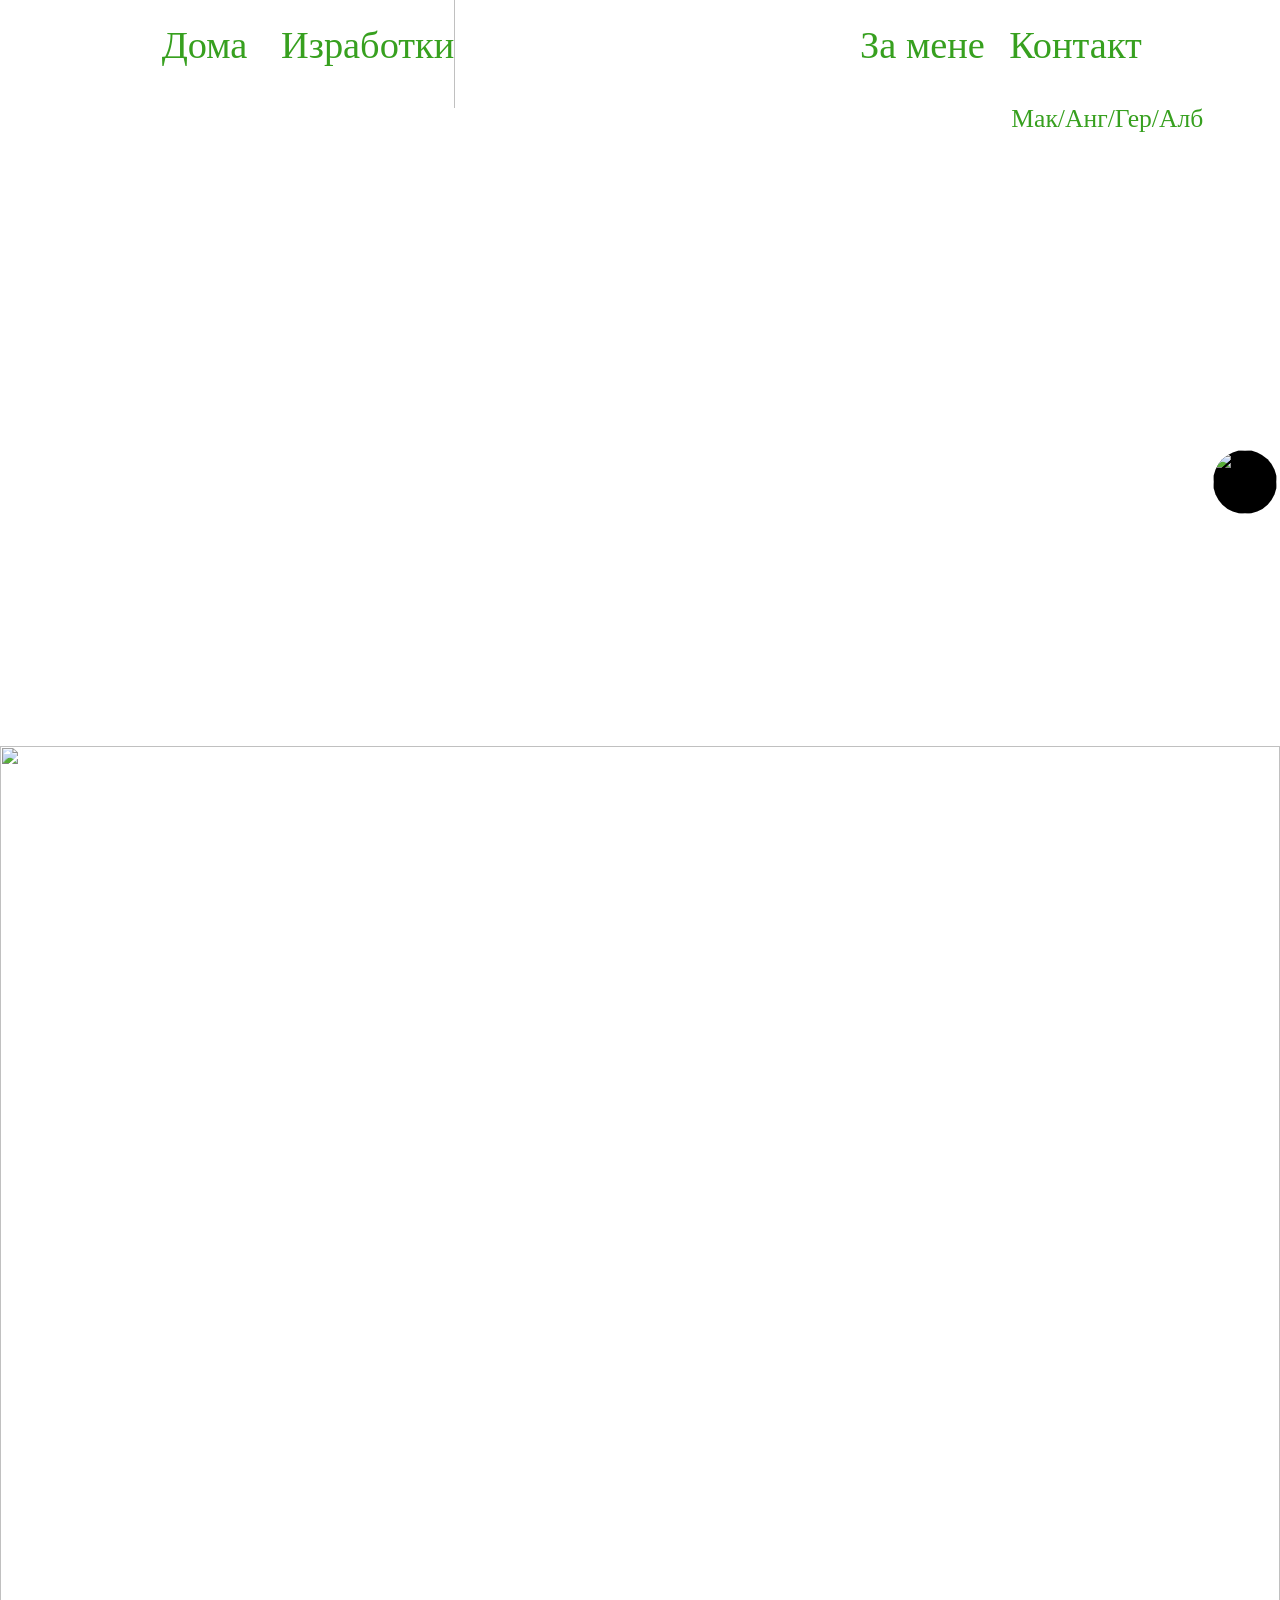
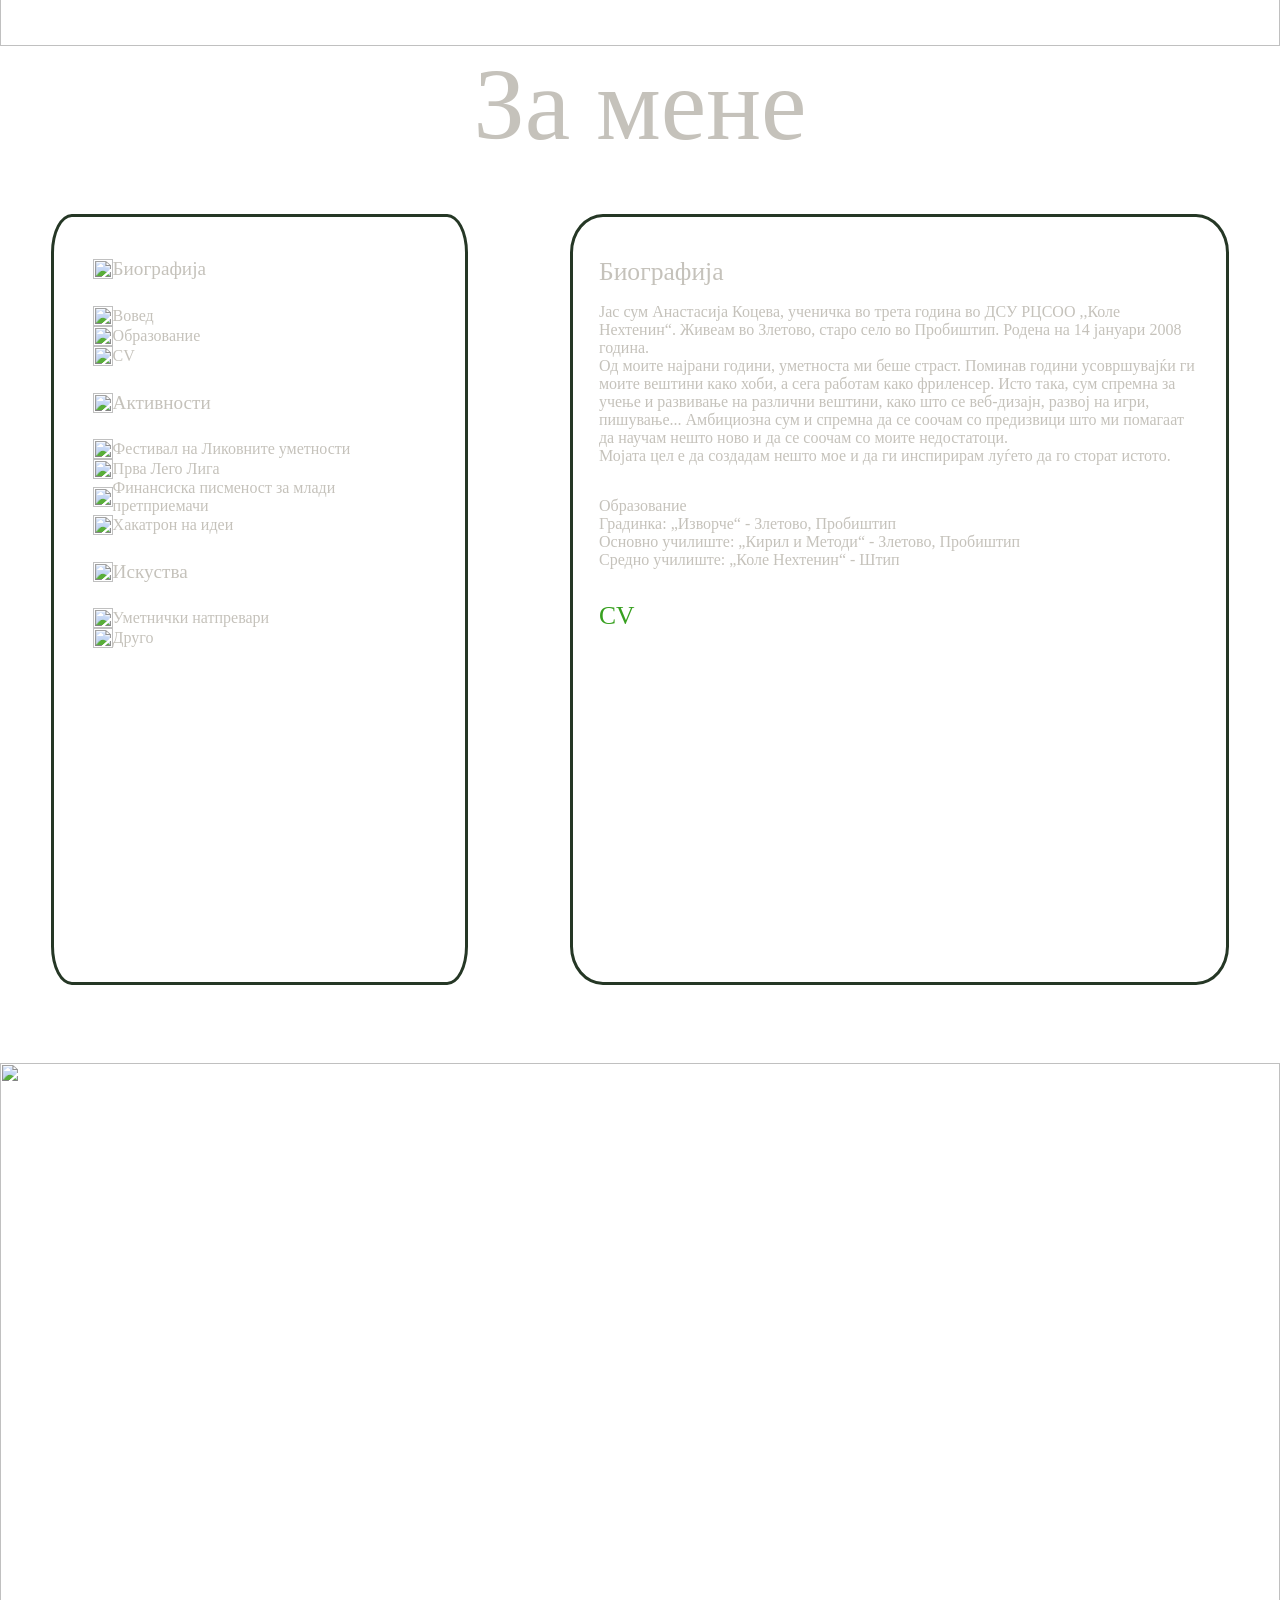
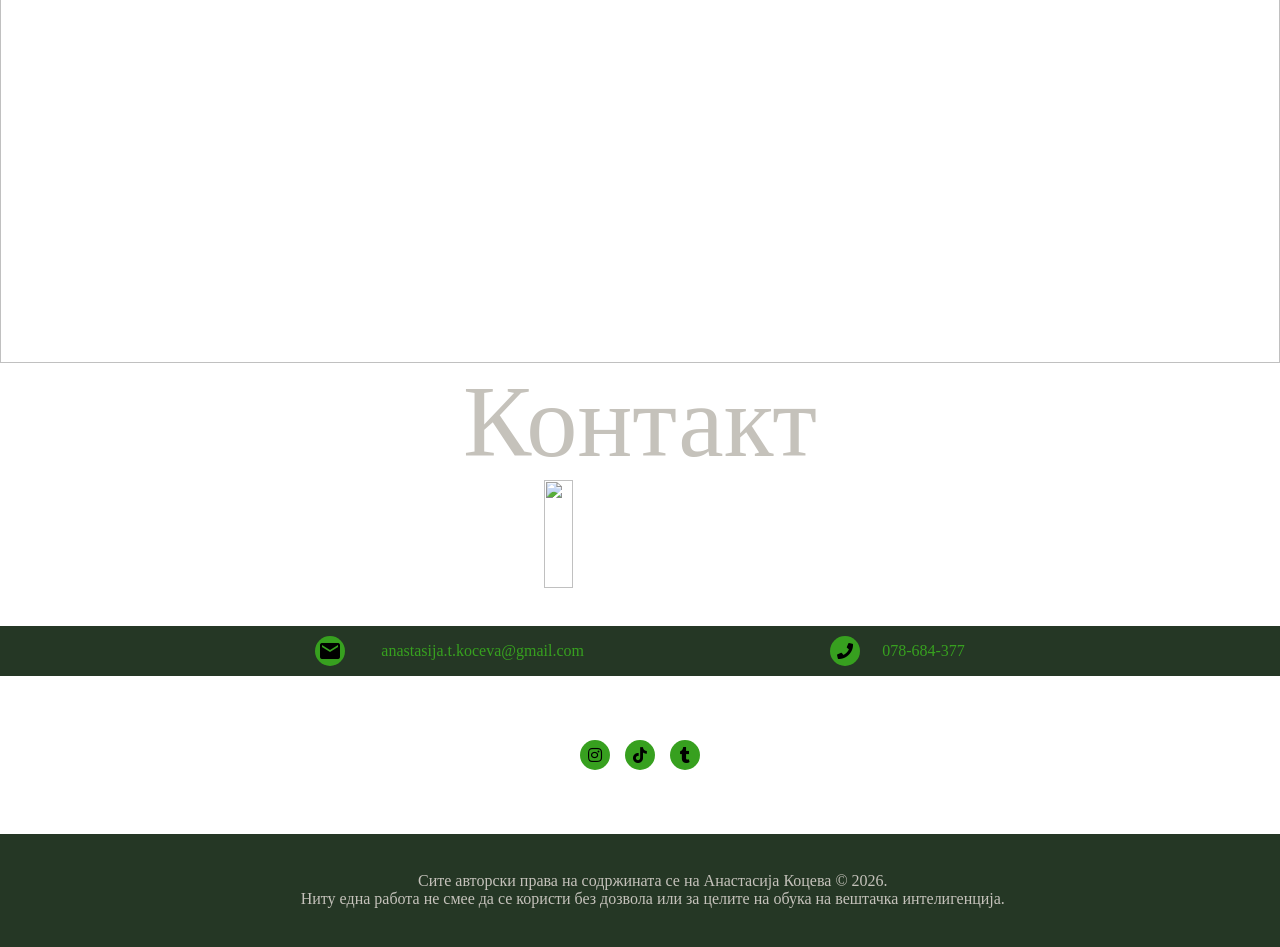
==== about me.mk.html @ f6446345 "Add files via upload" ====
<html>
    <head>
        <title>
            About me
        </title>
        <link rel="stylesheet" href="about me.css">
        <link rel="stylesheet"  href="https://cdnjs.cloudflare.com/ajax/libs/font-awesome/5.15.3/css/all.min.css">
<link href="https://fonts.googleapis.com/icon?family=Material+Icons" rel="stylesheet">

    </head>
    </head>
    <body>
             <div class="stars"></div>
<div class="shooting-star"></div>
<div class="shooting-star"></div>
<div class="shooting-star"></div>
<div class="shooting-star"></div>
<div class="shooting-star"></div>
                <div class="header">
<div class="options">
            <a class="option" href="index.html" >Дома</a>
            <a class="option" href="work.mk.html">Изработки</a>
            <img id="mainlogo" src="photos/logo-removebg-preview.png" >
            <a class="option" href="about me.mk.html">За мене</a>
            <a class="option" href="#contacts">Контакт</a>

         </div> <div class="jazik">
          <a href="about me.mk.html" class="jz">Мак</a>/<a href="about me.html" class="jz">Анг</a>
          /<a href="about me.ger.html" class="jz">Гер</a>/<a href="about me.alb.html" class="jz">Алб</a></div>      
         <div class="logo">
               <a href="#mainlogo"><img id="up" src="photos/strelkaup-removebg-preview.png"></a>
         </div>
        </div>
                <div>
            <img id="divid1" src="photos/line1-removebg-preview.png">
        </div>
        <h1 class="ime" >За мене</h1>
        <div class="about">

<div class="small">
                <ul><li><div class="clink" ><div class="conten"><img src="photos/tc-removebg-preview.png" width="20px" height="20px"><a onClick="function1()">Биографија</a></div></div></li>
                    <ul>  
                    <div class="llink"><img src="photos/tcc-removebg-preview.png" width="20px" height="20px"><li onclick="function1();setTimeout(changeback1,0);setTimeout(change1,1500)">Вовед</li></div>
                    <div class="llink"><img src="photos/tcc-removebg-preview.png" width="20px" height="20px"><li onclick="function1();setTimeout(changeback2,0);setTimeout(change2,1500)">Образование</li></div>
                    <div class="llink"><img src="photos/tcc-removebg-preview.png" width="20px" height="20px"><li onclick="function1();setTimeout(changeback3,0);setTimeout(change3,1500)">CV</li></div></ul>
                <li><div class="clink"><div class="conten"><img src="photos/tc-removebg-preview.png" width="20px" height="20px"><a onclick="function2()">Активности</a></div></div></li>             
                <ul>  
                    <li onclick="function2();currentSlide(1);showSlides();setTimeout(changeback4,0);setTimeout(change4,1500)" class="llink"><img src="photos/tcc-removebg-preview.png" width="20px" height="20px"><a  >Фестивал на Ликовните уметности</a></li>
                    <li onclick="function2();currentSlide(2);showSlides();setTimeout(changeback5,0);setTimeout(change5,1500)" class="llink"><img src="photos/tcc-removebg-preview.png" width="20px" height="20px"><a  >Прва Лего Лига</a></li>
                    <li onclick="function2();currentSlide(3);showSlides();setTimeout(changeback6,0);setTimeout(change6,1500)" class="llink"><img src="photos/tcc-removebg-preview.png" width="20px" height="20px"><a  >Финансиска писменост за млади претприемачи</a></li>
                    <li onclick="function2();currentSlide(4);showSlides();setTimeout(changeback7,0);setTimeout(change7,1500)" class="llink"><img src="photos/tcc-removebg-preview.png" width="20px" height="20px"><a >Хакатрон на идеи</a></li></ul>
                <li><div class="clink"><div class="conten"><img src="photos/tc-removebg-preview.png" width="20px" height="20px"><a onclick="function3()">Искуства</a></div></div></li>    
                <ul>  
                    <div class="llink"><img src="photos/tcc-removebg-preview.png" width="20px" height="20px" ><li onclick="function3();currentSlide1(1);showSlides1();">Уметнички натпревари</li></div>
                    <div class="llink"><img src="photos/tcc-removebg-preview.png" width="20px" height="20px" ><li onclick="function3();currentSlide1(4);showSlides1();">Друго</li></div>
                    </ul></ul>
            </div>
            <div class="big">
                    <div id="p1" class="p1" ><div class="fd" style="align-items:flex-start;">
                       <div class="name">Биографија</div>
                       <p id="bio">Јас сум Анастасија Коцева, ученичка во трета година во ДСУ РЦСОО ,,Коле Нехтенин“. Живеам во Злетово, старо село во Пробиштип.
Родена на 14 јануари 2008 година.
                        <br>
Од моите најрани години, уметноста ми беше страст. Поминав години усовршувајќи ги моите вештини како хоби, а сега работам како фриленсер.
Исто така, сум спремна за учење и развивање на различни вештини, како што се веб-дизајн, развој на игри, пишување...
Амбициозна сум и спремна да се соочам со предизвици што ми помагаат да научам нешто ново и да се соочам со моите недостатоци.
                        <br>
Мојата цел е да создадам нешто мое и да ги инспирирам луѓето да го сторат истото.
                        </p>
                        
                        <p id="edu">
                    Образование<br>
Градинка:
„Изворче“ - Злетово, Пробиштип<br>
Основно училиште:
„Кирил и Методи“ - Злетово, Пробиштип<br>
Средно училиште: 
„Коле Нехтенин“ - Штип<br></p><p id="cvv">
<a class="jz" href="CV.pdf" target="_blank">CV</a>
                        </p>
                    </div></div>
                    <div id="p2" class="p2">
                        <div class="name">Активности</div>
                        <div class="slideshow-container"><div class="fd">

  <div class="mySlides" >
                        <div class="textt" id="ff">
                          Фестивал на Ликовните уметности<br><br>
                                                    Уцествував на Фестивалот на Ликовни уметности на Универзитетот „Гоце Делчев“ -одржан на 15.5.2024 и 16.5.2024 година.
Делата ги изработувавме во акрилна техника и молив со различни мотиви, од мртва природа, пејзаж, портрет, до фигуративни и
апстрактни композиции.
                        </div>
            <div class="PicMe">
                <img id="me" src="photos/486853001_1816815932507131_3921482211826303803_n.jpg">
            </div>
                            
                        </div>
  <div class="mySlides">
                            <div class="textt" id="lg"><p id="lego"></p>
                              Прва Лего Лига<br><br>
                     Три години учествував во Првата Лего Лига, како член и ментор на тимот RoboRox, освојувајќи две награди, 
                     Тим за инженерска извонредност и трето место во категоријата Основни вредности.
                        </div>
                                    <div class="PicMe">
                <img id="me" src="photos/lego.jpeg">
            </div>
  </div>
  <div class="mySlides">
   <div class="textt" id="fc" ><p id="finance"></p>
    Финансиска писменост за млади претприемачи<br><br>
Во рамките на проектот „Финансиска писменост за млади претприемачи“ имплементиран од Цефе Македонија,
финансиски поддржан од Амбасадата на САД во Република Македонија, бев член на обука за ученици на тема
„Микро бизнис игра“.
                        </div>
                                    <div class="PicMe">
                <img id="me" src="photos/486481655_1815598462628878_4849825626067572686_n.jpg">
            </div>
        
  </div>


  <div class="mySlides">

                          <div class="textt" id="hk" > <p id="Hackatron"></p>
                            Хакатрон на идеи<br><br>
„Хакатрон на идеи“ се одржа во Младинскиот центар Пробиштип. На настанот развивме решение за проблем во заедницата и
 се натпреварувавме во дизајнирање идеи. Работевме заедно со ментор со цел имплементирање на поддржаната идеа.
                        </div>
                                <div class="PicMe">
                <img id="me" src="photos/485802335_1812557239599667_7043379330343430144_n.jpg">
            </div></div>

  <a class="prev" onclick="plusSlides(-1)"><img id="strelka" src="photos/strelka-removebg-preview.png"></a>
  <a class="next" onclick="plusSlides(1)"><img id="strelka" src="photos/strelkaoposite-removebg-preview.png"></a>

<div class="dot-container">
  <span class="dot" onclick="currentSlide(1)"></span>
  <span class="dot" onclick="currentSlide(2)"></span>
  <span class="dot" onclick="currentSlide(3)"></span>
  <span class="dot" onclick="currentSlide(4)"></span>
</div></div>
                    </div></div>
                    <div id="p3" class="p3">
                        <div class="name">Искуства</div>
                        <div><div class="slideshow-container"><div class="fd">

  <div class="mySlides1" >
                        <div class="textt" >
                            Уметнички натпревари
                        </div>
            <div class="PicMe1">
                <img id="me" src="photos/art1.jpeg">
            </div>
                            
                        </div>

  <div class="mySlides1">
   <div class="textt" >
                       Уметнички натпревари
                        </div>
                                    <div class="PicMe1">
                <img id="me" src="photos/art2.jpeg">
            </div>
            
  </div>

  <div class="mySlides1">
                            <div class="textt" >Уметнички натпревари
                        </div>
                                    <div class="PicMe1">
                <img id="me" src="photos/art3.jpeg">
            </div>
  </div>
  <div class="mySlides1">
                          <div class="textt" > Друго
                        </div>
                                <div class="PicMe1">
                <img id="me" src="photos/mat.jpeg">
            </div></div>
              <div class="mySlides1">
                          <div class="textt" > Друго
                        </div>
                                <div class="PicMe1">
                <img id="me" src="photos/school.jpeg">
            </div></div>
              <div class="mySlides1">
                          <div class="textt" > Друго
                        </div>
                                <div class="PicMe1">
                <img id="me" src="photos/school1.jpeg">
            </div></div>
  <a class="prev" onclick="plusSlides1(-1)"><img id="strelka" src="photos/strelka-removebg-preview.png"></a>
  <a class="next" onclick="plusSlides1(1)"><img id="strelka" src="photos/strelkaoposite-removebg-preview.png"></a>

<div class="dot-container">
  <span class="dot1" onclick="currentSlide1(1)"></span>
  <span class="dot1" onclick="currentSlide1(2)"></span>
  <span class="dot1" onclick="currentSlide1(3)"></span>
  <span class="dot1" onclick="currentSlide1(4)"></span>
    <span class="dot1" onclick="currentSlide1(5)"></span>
      <span class="dot1" onclick="currentSlide1(6)"></span>
</div>
                    </div></div></div></div></div></div>
                    <div>
            <img id="divid1" src="photos/line1-removebg-preview.png">
        </div>

        <h1 class="ime" id="contacts" >Контакт</h1>
                                        <div class="endpic">
          <img id="end" src="photos/end.-removebg-preview.png">
        </div>
        <div class="telgmail">
            <div class="tgdiv">
        <div class="divg"><i class="material-icons">mail</i><a href="mailto:anastasija.t.koceva@gmail.com" class="tg">anastasija.t.koceva@gmail.com</a></div>
        <div class="divt"><i class="fa fa-phone"></i><p class="tg">078-684-377</p></div>
            </div>
        </div>
        <div class="contact">
            <div class="media">
            <a href="https://www.instagram.com/aoaex.232?utm_source=ig_web_button_share_sheet&igsh=ZDNlZDc0MzIxNw==" class="fab fa-instagram"></a>
            <a href="https://www.tiktok.com/@aoaex.23?is_from_webapp=1&sender_device=pc" class="fab fa-tiktok"></a>
            <a href="https://www.tumblr.com/aoaex23?source=share" class="fab fa-tumblr"></a>
            </div>
        </div>
        <div class="rights">
        <div class="tg" style="color:rgba(197, 194, 187);">Сите авторски права на содржината се на Анастасија Коцева © 2026. </div>
        <div class="tg" style="color:rgba(197, 194, 187);">Ниту една работа не смее да се користи без дозвола или за целите на обука на вештачка интелигенција.</div>
        </div>
        <script>
                        function function1(){
                document.getElementById("p2").style.display="none";
                document.getElementById("p3").style.display="none";
                document.getElementById("p1").style.display="block";

            }
            function function2(){
                document.getElementById("p1").style.display="none";
                document.getElementById("p3").style.display="none";
                document.getElementById("p2").style.display="block";

            }
                        function function3(){
                document.getElementById("p1").style.display="none";
                document.getElementById("p2").style.display="none";
                document.getElementById("p3").style.display="block";

            }

            var slideIndex1 = 1;
showSlides1(slideIndex1);

function plusSlides1(n) {
  showSlides1(slideIndex1 += n);
}

function currentSlide1(n) {
  showSlides1(slideIndex1 = n);
}

function showSlides1(n) {
  var i;
  var slides1 = document.getElementsByClassName("mySlides1");
  var dots1 = document.getElementsByClassName("dot1");
  if (n > slides1.length) {slideIndex1 = 1}
    if (n < 1) {slideIndex1 = slides1.length}
    for (i = 0; i < slides1.length; i++) {
      slides1[i].style.display = "none";
    }
    for (i = 0; i < dots1.length; i++) {
      dots1[i].className = dots1[i].className.replace(" active", "");
    }
  slides1[slideIndex1-1].style.display = "block";
  dots1[slideIndex1-1].className += " active";
}
    var slideIndex = 1;
showSlides(slideIndex);

function plusSlides(n) {
  showSlides(slideIndex += n);
}

function currentSlide(n) {
  showSlides(slideIndex = n);
}

function showSlides(n) {
  var i;
  var slides = document.getElementsByClassName("mySlides");
  var dots = document.getElementsByClassName("dot");
  if (n > slides.length) {slideIndex = 1}
    if (n < 1) {slideIndex = slides.length}
    for (i = 0; i < slides.length; i++) {
      slides[i].style.display = "none";
    }
    for (i = 0; i < dots.length; i++) {
      dots[i].className = dots[i].className.replace(" active", "");
    }
  slides[slideIndex-1].style.display = "block";
  dots[slideIndex-1].className += " active";
}
function changeback1(){
  document.getElementById("bio").style.backgroundColor="#303030";
 document.getElementById("bio").style.transition="background-color 0.5s ease-out, width 0.5s ease-out";}

function change1(){
  document.getElementById("bio").style.backgroundColor="transparent";
document.getElementById("bio").style.transition="background-color 0.5s ease-out, width 0.5s ease-out";}
function changeback2(){
  document.getElementById("edu").style.backgroundColor="#303030";
 document.getElementById("edu").style.transition="background-color 0.5s ease-out, width 0.5s ease-out";}

function change2(){
  document.getElementById("edu").style.backgroundColor="transparent";
document.getElementById("edu").style.transition="background-color 0.5s ease-out, width 0.5s ease-out";}
function changeback3(){
  document.getElementById("cvv").style.backgroundColor="#303030";
 document.getElementById("cvv").style.transition="background-color 0.5s ease-out, width 0.5s ease-out";}

function change3(){
  document.getElementById("cvv").style.backgroundColor="transparent";
document.getElementById("cvv").style.transition="background-color 0.5s ease-out, width 0.5s ease-out";}

function changeback4(){
  document.getElementById("ff").style.backgroundColor="#303030";
 document.getElementById("ff").style.transition="background-color 0.5s ease-out, width 0.5s ease-out";}

function change4(){
  document.getElementById("ff").style.backgroundColor="transparent";
document.getElementById("ff").style.transition="background-color 0.5s ease-out, width 0.5s ease-out";}
function changeback5(){
  document.getElementById("lg").style.backgroundColor="#303030";
 document.getElementById("lg").style.transition="background-color 0.5s ease-out, width 0.5s ease-out";}

function change5(){
  document.getElementById("lg").style.backgroundColor="transparent";
document.getElementById("lg").style.transition="background-color 0.5s ease-out, width 0.5s ease-out";}
function changeback6(){
  document.getElementById("fc").style.backgroundColor="#303030";
 document.getElementById("fc").style.transition="background-color 0.5s ease-out, width 0.5s ease-out";}

function change6(){
  document.getElementById("fc").style.backgroundColor="transparent";
document.getElementById("fc").style.transition="background-color 0.5s ease-out, width 0.5s ease-out";}
function changeback7(){
  document.getElementById("hk").style.backgroundColor="#303030";
 document.getElementById("hk").style.transition="background-color 0.5s ease-out, width 0.5s ease-out";}

function change7(){
  document.getElementById("hk").style.backgroundColor="transparent";
document.getElementById("hk").style.transition="background-color 0.5s ease-out, width 0.5s ease-out";}


    
        </script>
    </body>
</html>
---- about me.css ----
html {
  background-image: url(photos/Black.png.webp);
  background-repeat: repeat;
  background-attachment: fixed;
  background-size: cover;
  margin: 0%;
  scroll-behavior: smooth;
}

body{
  width: 100%;
  margin: 0%;
  height: 100%;
}

.header{
  margin: 0%;
  display: flex;
  flex-direction: column;
  gap:2%;
  padding-bottom: 2%;
  align-items:centers;
  width:100%;
  height:80%;
  font-size: 4vw;
}
.jazik{
  all: unset;
  gap:0%;
  display: flex;
  justify-content: flex-end;

  padding-right:6% ;
  font-size: 2vw;
  color: rgba(55, 160, 31);
  text-decoration: none;
}
.jz{
  all: unset;
    font-size: 2vw;
  color: rgba(55, 160, 31);
  text-decoration: none;
  cursor: pointer;
}
.jz:hover{
    opacity: 50%;
   transform: scale(0.9); 
}
.options{
  all:unset;
  display: flex;
  justify-content: space-between;
  align-items: center;
  margin-top: 1%;
  margin-bottom: 1%;
  margin-left: 10%;
  margin-right: 10%;
  text-align:  center;
  width: auto;
  height: 10%;
}

.option{
  all: unset;
  font-style: Raleway;
  width: 50rem;
  color: rgba(197, 194, 187);
  cursor: pointer;
      position: relative;
      display: block;
      text-decoration: none;
      color:rgba(55, 160, 31);
      font-size: 2.4rem;
      transition: .5s;
      z-index: 1;}
      .option:before {
        content: '';
        position: absolute;
        top: 0;
        left: 0;
        width: 100%;
        height: 100%;
        border-top: 2px solid #b7b7b7;
        border-bottom: 2px solid  #b7b7b7;
        transform: scaleY(2);
        opacity: 0;
        transition: .3s;
      }
      .option:after {
        content: '';
        position: absolute;
        top: 2px;
        left: 0;
        width: 100%;
        height: 100%;
        background-color:  #000000;
        transform: scale(0);
        opacity: 0;
        transition: .3s;
        z-index: -1;
      }
      .option:hover {
        color:  rgba(197, 194, 187);
        &:before {
          transform: scaleY(1);
          opacity: 1;
        }
        .option:after {
          transform: scaleY(1);
          opacity: 1;
        }
      }
.option:hover{
  opacity: 50%;
   transform: scale(0.9); 
}

 #mainlogo{
  object-fit: scale-down;
  width:auto ;
  height: 200%;
}

.logo{
  background-image: url(photos/header123458.jpg);
  background-repeat: no-repeat;
  background-size: cover;
  width:auto;
  height:90%;
}
#up{
    position: fixed !important;
    z-index: 1000;
    right: 3px;
    top: 450;
    object-fit: scale-down;
    width: 5vw;
    height: 5vw;
    cursor: pointer;
    border-radius: 50%;
    background-color: black;
}
#up:hover{
    opacity: 90%;
   transform: scale(0.9); 
   outline: 1px solid rgba(55, 160, 31);

}
.about{
    height: 100%;
}

#divid1{
  display: flex;
  width: 100%;
  height: auto;
  object-fit: scale-down;
}

.ime{
      all: unset;
  display: flex;
  justify-content: center;
  font-size: 8vw;
  font-style: Raleway;
  color:  rgba(197, 194, 187);
}
.about{
    display: flex;
    flex-direction: row;
}
.small{
      display: flex;
  flex-direction: column;
  all:unset;
  width:30%;
  height: 85%;
  padding-left: 3%;
  padding-right: 3%;
  color: rgba(197, 194, 187);
  justify-content: flex-start;
  margin: 4%;
        border-style: solid;
  border-radius: 5%;
  border-color:  rgb(37, 55, 37);
}
.big{

  all:unset;
        display: flex;
  flex-direction: column;
  height: 85%;
  width: 54%;
  padding-left: 2%;
  padding-right: 2%;
  color: rgba(197, 194, 187);
  margin: 4%;
        border-style: solid;
  border-radius: 5%;
  border-color:  rgb(37, 55, 37);
}
.contents{
     all: unset;
  display: flex;
    flex-direction: row;
  justify-content: space-evenly;
  align-items: flex-start;
  flex-wrap: wrap;
  width: 100%;
  height: 10%;

}
.clink{
    display: flex;
    flex-direction: row;
    justify-content: flex-start;
    align-items: center;
    cursor: pointer;
}
.clink:hover{
      opacity: 50%;
   transform: scale(0.99); 
}
.llink{
  display: flex;
    flex-direction: row;
    justify-content: flex-start;
    align-items: center;
    cursor: pointer;
}
.llink:hover{
      opacity: 50%;
   transform: scale(0.99); 
}
.conten{
  display: flex;
    color: rgba(197, 194, 187);
  padding-bottom: 2vw;
  padding-top: 2vw;
  font-size: 1.5vw;
  align-items: center;
}
ul{
  list-style-type: none;
  padding: 0%;
}
.p1,
.p2,
.p3{
    padding-top: 5%;
}
.p2,
.p3{
    display: none;
}
.textt{
    padding: 2%;
    padding-left: 6%;
    padding-right: 6%;
}
.name{
    text-align: center;
    font-size: 2vw;
      cursor: pointer;
    
}

.slideshow-container {
  position: relative;
  background: #000000;

}

.mySlides,
.mySlides1 {
  display: none;
  text-align: center;
}


.prev, .next {
    all:unset;
  cursor: pointer;
  position: absolute;
  top: 50%;
  width: auto;
  margin-top: -30px;
  padding: 10px;
  color: #888;
  font-weight: bold;
  border-radius: 0 3px 3px 0;
  user-select: none;
}

.prev{
  left: 0;
  right: 100;
  top: 15vw;
  bottom: 15vw;

}
.next {
  right: 0;
  top: 15vw;
  bottom: 15vw;
  border-radius: 3px 0 0 3px;
}
.prev:hover, .next:hover {
  color: white;
}

.dot-container {
  text-align: center;
  padding: 2%;
  background: #000000;
}

.dot,
.dot1 {
  cursor: pointer;
  height: 8px;
  width: 8px;
  margin: 0 2px;
  background-color:  rgba(197, 194, 187);
  border-radius: 50%;
  display: inline-block;
  transition: background-color 0.6s ease;
}

.active, .dot:hover {
  background-color: #1a4116;
}
.PicMe{
        all: unset;
    width: 100%;
    height: 30vh;
  display: flex;
  justify-content: center;
  align-items: center;

}


.PicMe1
{
    all: unset;
    width: 100%;
    height: 50vh;
  display: flex;
  justify-content: center;
  align-items: center;

}

#me{
  object-fit: scale-down;
  max-height: 90%;
  width: 100%;
}
.fd{
    display: flex;
    justify-content: center;
    height: 105%;
    align-items: center;
    flex-direction: column;
}
#strelka{
  object-fit: scale-down;
  width: 5vw;
  height: 5vw;
}
#strelka:hover{
  opacity: 50%;
   transform: scale(0.9); 
}
.telgmail{
display: flex;
  justify-content: space-between;
  width: 100%;
  padding-top: 3%;
  height: auto;
}

.tgdiv{
  display: flex;
  padding-left: 15%;
  padding-right:15% ;
  justify-content: space-around;
  align-items: center;
  background-color: rgb(37, 55, 37);
  width: 70%;
}
.divt{
  display: flex;
  flex-direction: row;
  justify-content: space-between;
  align-items: center;
  width:15%
}

.divg{
  display: flex;
  flex-direction: row;
  justify-content: space-between;
  align-items: center;
  width: 30%;
}

.tg{
  display: flex;
  text-decoration: none;
  color: rgba(55, 160, 31);
  padding-left: 2%;
}

.material-icons{ 
  display: flex;
  align-content: center;
  text-align: center;
  width: 30px;
  height: 30px;
  text-decoration: none;
  border-radius: 50%;
  background: rgba(55, 160, 31);
  color: rgb(0, 0, 0); 
}

.contact{
  display: flex;
  justify-content: center;
  padding-top: 5%;
  padding-bottom: 5%;
  width: auto;
  height: auto;


}
.media{
    display: flex;
  justify-content: space-between;
    width: 120px;
    height: auto;
}
.fab {
  display: flex;
  align-content: center;
  text-align: center;
  width: 30px;
  height: 30px;
  text-decoration: none;
  border-radius: 50%;
}
.fa {
  display: flex;
  align-content: center;
  text-align: center;
  width: 30px;
  height: 30px;
  text-decoration: none;
  border-radius: 50%;
}

.fab:hover {
  opacity: 0.7;
}

.fa-instagram {
  background: rgba(55, 160, 31);
  color: rgb(0, 0, 0);
}

.fa-tiktok {
  background: rgba(55, 160, 31);
  color: rgb(0, 0, 0);
}
.fa-tumblr {
  background: rgba(55, 160, 31);
  color: rgb(0, 0, 0);
}
.fa-phone{
  background: rgba(55, 160, 31);
  color: rgb(0, 0, 0);
}
.fa:hover{
  opacity: 50%;
}
.rights{
  display: flex;
  flex-direction: column;
  align-items: center;
  justify-content: center;
  padding-bottom: 3%;
    padding-top: 3%;
  background-color: rgb(37, 55, 37);
}
.divg:hover,
.divt:hover
{
  opacity: 50%;
}

#divid1{
  display: flex;
  width: 100%;
  height: auto;
  object-fit: scale-down;
}
.endpic{
  display: flex;
  justify-content: center;
  width: 100%;
  height: 12%;
}
#end{
  width: 15%;
  height: 100%;
}

.stars {
  width: 1px;
  height: 1px;
  position: absolute;
  background: white;
  box-shadow: 2vw 5vh 2px white, 10vw 8vh 2px white, 15vw 15vh 1px white,
    22vw 22vh 1px white, 28vw 12vh 2px white, 32vw 32vh 1px white,
    38vw 18vh 2px white, 42vw 35vh 1px white, 48vw 25vh 2px white,
    53vw 42vh 1px white, 58vw 15vh 2px white, 63vw 38vh 1px white,
    68vw 28vh 2px white, 73vw 45vh 1px white, 78vw 32vh 2px white,
    83vw 48vh 1px white, 88vw 20vh 2px white, 93vw 52vh 1px white,
    98vw 35vh 2px white, 5vw 60vh 1px white, 12vw 65vh 2px white,
    18vw 72vh 1px white, 25vw 78vh 2px white, 30vw 85vh 1px white,
    35vw 68vh 2px white, 40vw 82vh 1px white, 45vw 92vh 2px white,
    50vw 75vh 1px white, 55vw 88vh 2px white, 60vw 95vh 1px white,
    65vw 72vh 2px white, 70vw 85vh 1px white, 75vw 78vh 2px white,
    80vw 92vh 1px white, 85vw 82vh 2px white, 90vw 88vh 1px white,
    95vw 75vh 2px white;
  animation: twinkle 8s infinite linear;
    animation:  flash ease infinite;
}

.shooting-star {
  position: absolute;
  width: 4px;
  height: 4px;
  border-radius: 2px;
  
  background: linear-gradient(90deg, rgb(255, 255, 255), transparent);
  animation: shoot 3s infinite ease-in;
}

.shooting-star:nth-child(1) {
  top: 20%;
  left: -100px;
  animation-delay: 0s;
}

.shooting-star:nth-child(2) {
  top: 35%;
  left: -100px;
  animation-delay: 1s;
}

.shooting-star:nth-child(3) {
  top: 50%;
  left: -100px;
  animation-delay: 2s;
}

@keyframes twinkle {
  0%,
  100% {
    opacity: 0.8;
  }
  50% {
    opacity: 0.4;
  }
}

@keyframes shoot {
  0% {
    transform: translateX(0) translateY(0) rotate(25deg);
    opacity: 1;
  }
  100% {
    transform: translateX(90vw) translateY(50vh) rotate(25deg);
    opacity: 0;
  }
}
@keyframes flash{
  0%,50%,100%{
    opacity: 0;
    box-shadow: 0 0 0vw 0vw rgb(255, 255, 255);}
  5%{
    opacity: 1;
    box-shadow: 0 0 2vw 0.4vw rgb(255, 255, 255);}}

/* Additional twinkling stars with different animation timing */
.stars::after {
  content: "";
  position: absolute;
  width: 1px;
  height: 1px;
  background: white;
  box-shadow: 8vw 12vh 2px white, 16vw 18vh 1px white, 24vw 25vh 2px white,
    33vw 15vh 1px white, 41vw 28vh 2px white, 49vw 35vh 1px white,
    57vw 22vh 2px white, 65vw 42vh 1px white, 73vw 28vh 2px white,
    81vw 48vh 1px white, 89vw 32vh 2px white, 97vw 45vh 1px white,
    3vw 68vh 2px white, 11vw 75vh 1px white, 19vw 82vh 2px white,
    27vw 88vh 1px white, 35vw 72vh 2px white, 43vw 85vh 1px white,
    51vw 92vh 2px white, 59vw 78vh 1px white;
  animation: twinkle 6s infinite linear reverse;
  animation: flash 5s infinite ease-out;
}
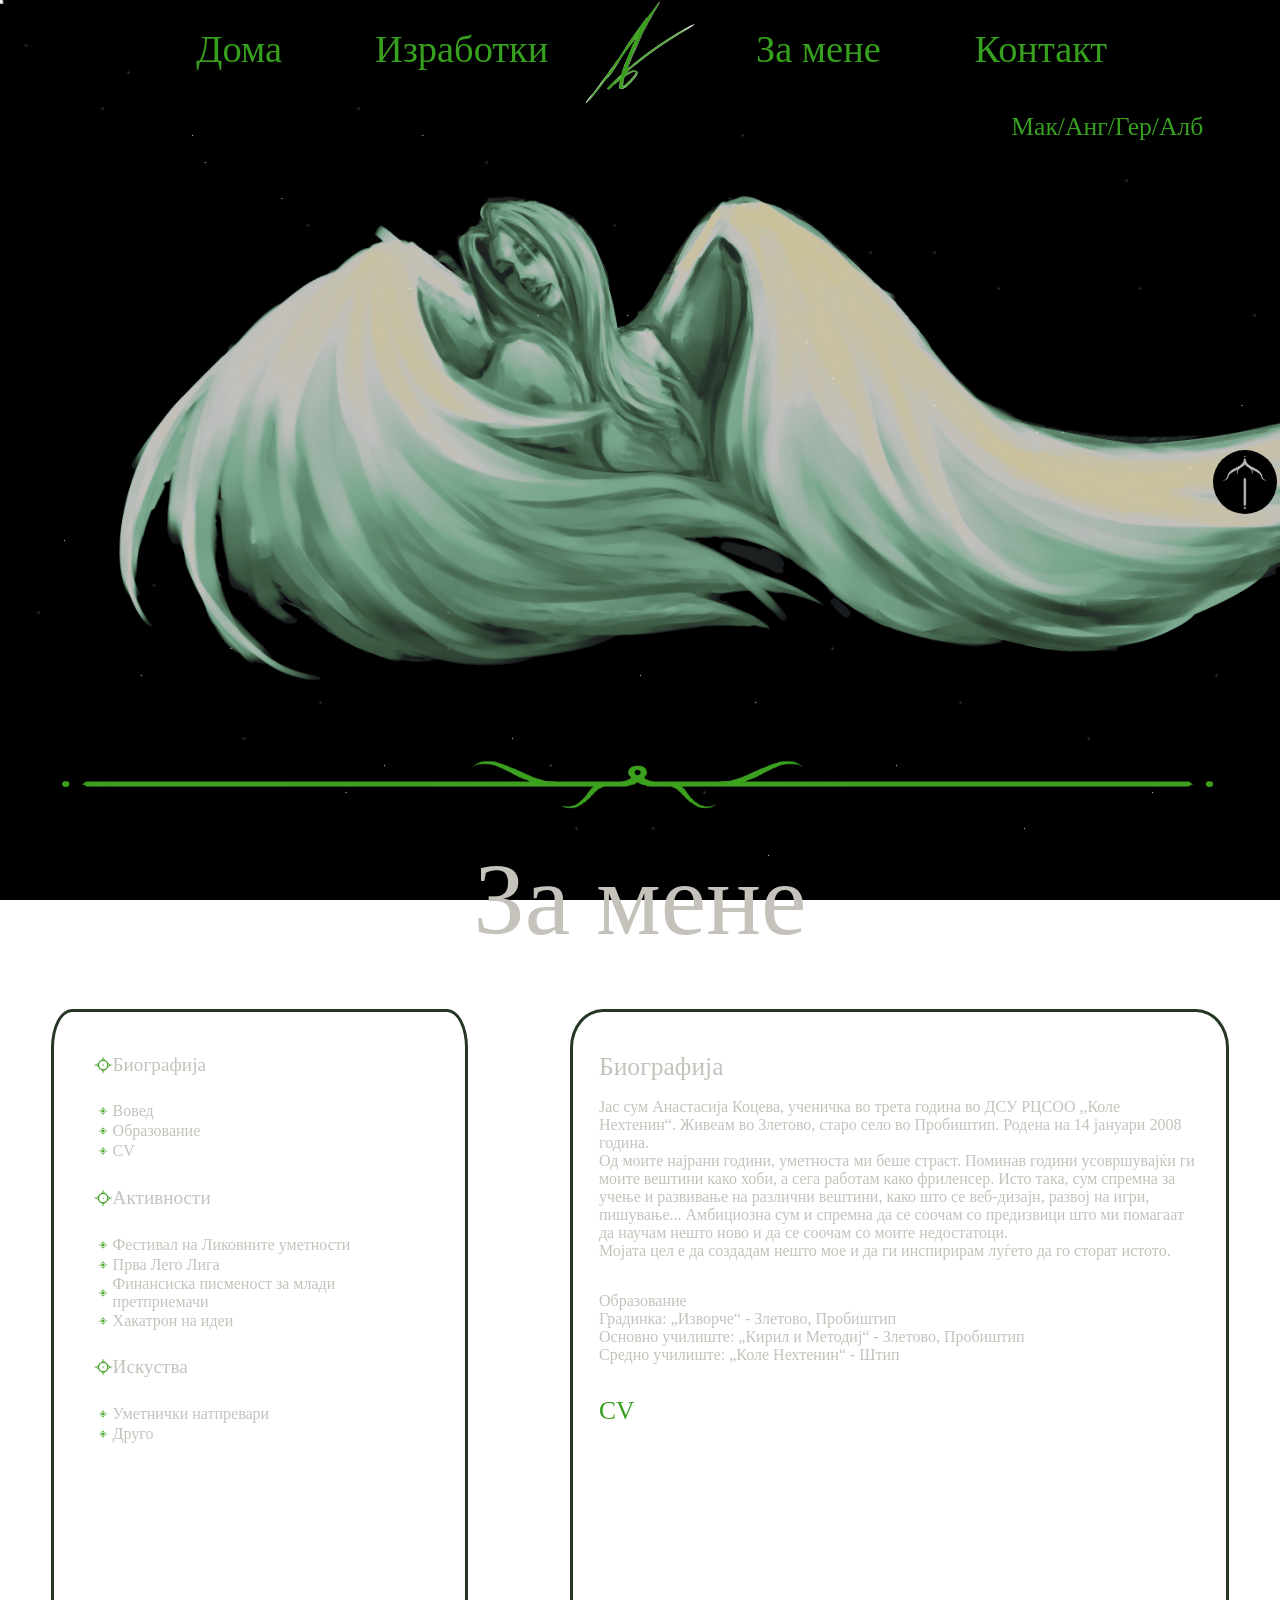
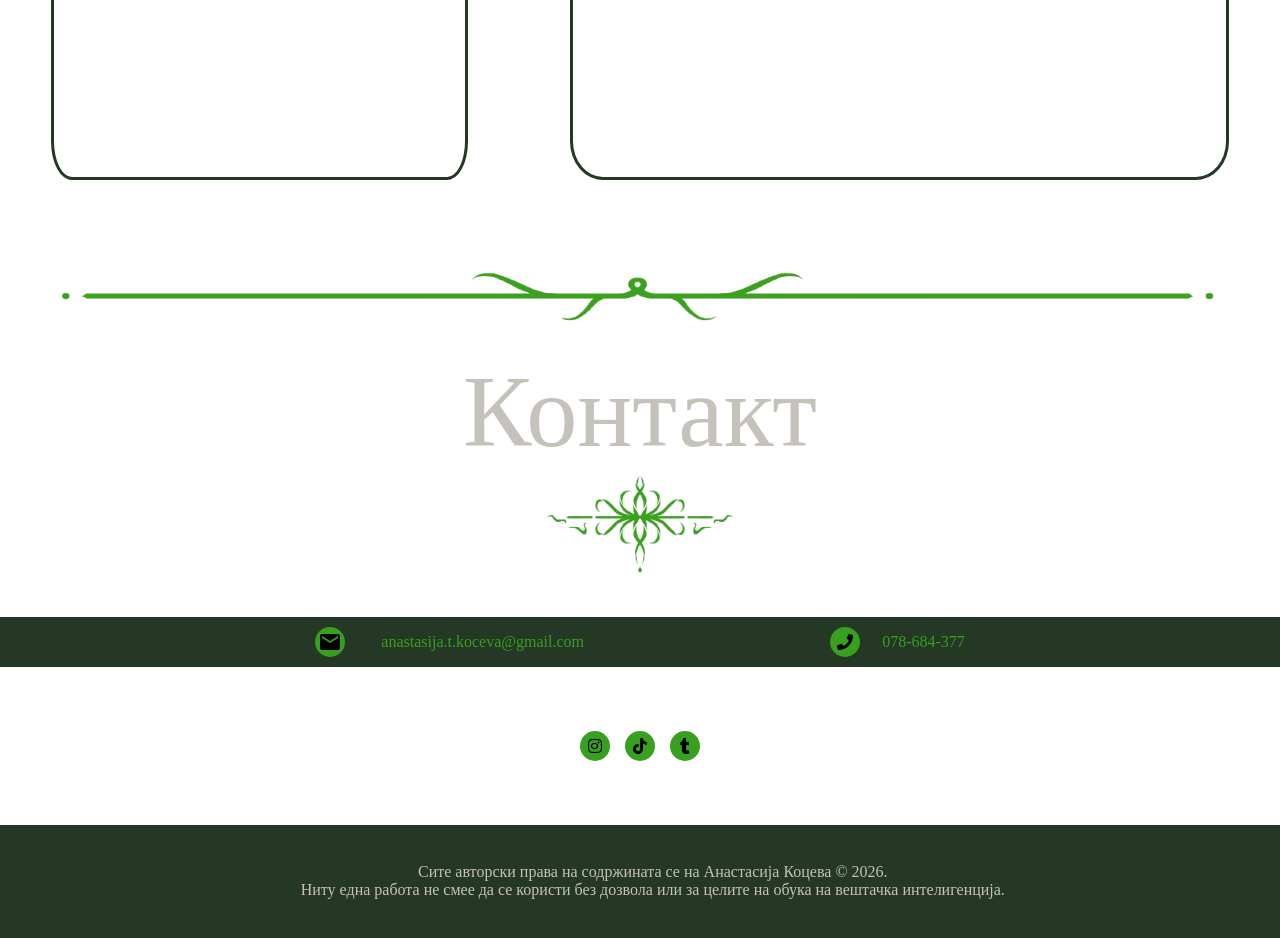
==== commit eee4e9b6: "Add files via upload" ====
--- a/about me.mk.html
+++ b/about me.mk.html
@@ -73,7 +73,7 @@
 Градинка:
 „Изворче“ - Злетово, Пробиштип<br>
 Основно училиште:
-„Кирил и Методи“ - Злетово, Пробиштип<br>
+„Кирил и Методиj“ - Злетово, Пробиштип<br>
 Средно училиште: 
 „Коле Нехтенин“ - Штип<br></p><p id="cvv">
 <a class="jz" href="CV.pdf" target="_blank">CV</a>
